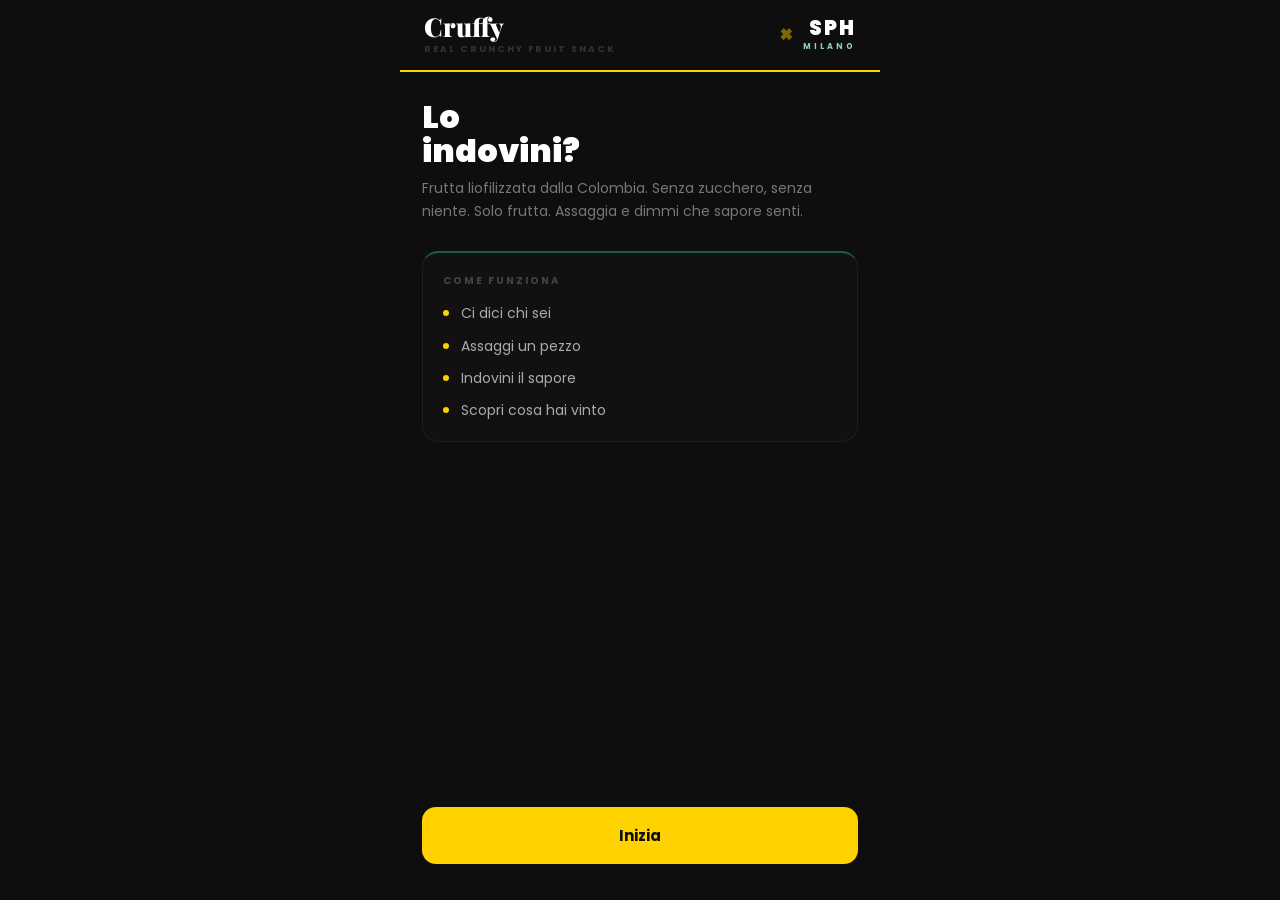
==== frontend/index.html @ 066dfe55 "Split into frontend/ + backend/; wire game to Cruffy API - Reorganize: game (index.html, app.js, sty" ====
<!DOCTYPE html>
<html lang="es">
<head>
  <meta charset="UTF-8" />
  <meta name="viewport" content="width=device-width, initial-scale=1.0, maximum-scale=1.0" />
  <meta name="description" content="Prova Cruffy a SPH Milano — frutta liofilizzata dalla Colombia, senza zucchero. Indovina il sapore e vinci uno sconto." />
  <title>Cruffy × SPH Milano — Try &amp; Guess</title>

  <!-- Preconnect para reducir latencia de fuentes -->
  <link rel="preconnect" href="https://fonts.googleapis.com" />
  <link rel="preconnect" href="https://fonts.gstatic.com" crossorigin />
  <link
    href="https://fonts.googleapis.com/css2?family=Poppins:wght@400;600;700;900&family=Playfair+Display:wght@900&display=swap"
    rel="stylesheet"
  />

  <link rel="stylesheet" href="style.css" />
</head>
<body>
  <div class="app" role="main">

    <!-- ══════════════════════════════════════════ -->
    <!-- STEP 0: LANDING                           -->
    <!-- ══════════════════════════════════════════ -->
    <section class="step active" id="step-0" aria-label="Bienvenida">
      <header class="header" role="banner">
        <div class="collab-left">
          <div class="brand" aria-label="Cruffy">Cruffy</div>
          <div class="collab-sub" aria-hidden="true">Real crunchy fruit snack</div>
        </div>
        <div class="collab-right" aria-label="In partnership con SPH Milano">
          <span class="collab-times" aria-hidden="true">×</span>
          <div class="collab-partner-block" aria-hidden="true">
            <div class="collab-sph">SPH</div>
            <div class="collab-sph-city">MILANO</div>
          </div>
        </div>
      </header>

      <div class="content">

        <h1 class="step-title">Lo<br />indovini?</h1>
        <p class="step-sub">
          Frutta liofilizzata dalla Colombia. Senza zucchero, senza niente. Solo frutta.
          Assaggia e dimmi che sapore senti.
        </p>

        <div class="how-card" aria-label="Come funziona">
          <div class="how-label" aria-hidden="true">Come funziona</div>
          <ol class="how-list">
            <li class="how-step">
              <span class="how-dot" aria-hidden="true"></span>
              <span class="how-text">Ci dici chi sei</span>
            </li>
            <li class="how-step">
              <span class="how-dot" aria-hidden="true"></span>
              <span class="how-text">Assaggi un pezzo</span>
            </li>
            <li class="how-step">
              <span class="how-dot" aria-hidden="true"></span>
              <span class="how-text">Indovini il sapore</span>
            </li>
            <li class="how-step">
              <span class="how-dot" aria-hidden="true"></span>
              <span class="how-text">Scopri cosa hai vinto</span>
            </li>
          </ol>
        </div>

        <div class="spacer"></div>
        <button class="btn-primary" id="btn-start" type="button">Inizia</button>
      </div>
    </section>

    <!-- ══════════════════════════════════════════ -->
    <!-- STEP 1: FORM                              -->
    <!-- ══════════════════════════════════════════ -->
    <section class="step" id="step-1" aria-label="Modulo dati" aria-hidden="true">

      <header class="header" role="banner">
        <div class="collab-left">
          <div class="brand" aria-label="Cruffy">Cruffy</div>
          <div class="collab-sub" aria-hidden="true">Prima di assaggiare</div>
        </div>
        <div class="collab-right" aria-label="In partnership con SPH Milano">
          <span class="collab-times" aria-hidden="true">×</span>
          <div class="collab-partner-block" aria-hidden="true">
            <div class="collab-sph">SPH</div>
            <div class="collab-sph-city">MILANO</div>
          </div>
        </div>
      </header>

      <div class="content">

        <p class="form-pretitle" aria-hidden="true">Profilo atleta</p>
        <h1 class="step-title">Raccontaci<br />un po'</h1>
        <p class="step-sub">Niente di complicato. Solo per sapere con chi stiamo parlando.</p>

        <div class="alert" id="form-alert" role="alert" aria-live="assertive" aria-atomic="true">
          Abbiamo bisogno di almeno un contatto (WhatsApp o email) per mandarti quello che hai vinto.
        </div>

        <form id="lead-form" novalidate>

          <div class="form-card">

            <!-- Nome -->
            <div class="field">
              <label for="f-nombre">Il tuo nome</label>
              <input
                type="text"
                id="f-nombre"
                name="nombre"
                placeholder="Come ti chiamano"
                autocomplete="given-name"
                required
                aria-required="true"
              />
            </div>

            <div class="form-divider" aria-hidden="true"></div>

            <!-- Contatti -->
            <div class="field-row">
              <div class="field">
                <label for="f-whatsapp">WhatsApp</label>
                <input
                  type="tel"
                  id="f-whatsapp"
                  name="whatsapp"
                  placeholder="+39…"
                  autocomplete="tel"
                  inputmode="tel"
                  aria-describedby="contact-note"
                />
              </div>
              <div class="field">
                <label for="f-email">Email</label>
                <input
                  type="email"
                  id="f-email"
                  name="email"
                  placeholder="tua@email.com"
                  autocomplete="email"
                  inputmode="email"
                  aria-describedby="contact-note"
                />
              </div>
            </div>
            <p class="field-note" id="contact-note">
              Almeno uno. Ti mandiamo il risultato dove preferisci.
            </p>

            <div class="form-divider" aria-hidden="true"></div>

            <!-- Zona -->
            <div class="field" style="margin-bottom: 0">
              <label for="f-zona">
                In quale zona di Milano giochi a padel?
                <span class="label-optional" aria-label="facoltativo">— facoltativo</span>
              </label>
              <input
                type="text"
                id="f-zona"
                name="zona"
                placeholder="Barona, Navigli, Porta Genova…"
                aria-describedby="zona-hint"
              />
              <p class="field-note" id="zona-hint" style="margin-top:6px">
                Ci aiuta a sapere dove trovarti.
              </p>
            </div>

          </div><!-- /form-card -->

          <div class="spacer"></div>
          <button class="btn-primary" type="submit">Assaggia →</button>
        </form>
      </div>
    </section>

    <!-- ══════════════════════════════════════════ -->
    <!-- STEP 2: TASTE                             -->
    <!-- ══════════════════════════════════════════ -->
    <section class="step" id="step-2" aria-label="Scegli il sapore" aria-hidden="true">
      <header class="header" role="banner">
        <div class="collab-left">
          <div class="brand" aria-label="Cruffy">Cruffy</div>
          <div class="collab-sub" aria-hidden="true">Il momento della verità</div>
        </div>
        <div class="collab-right" aria-label="In partnership con SPH Milano">
          <span class="collab-times" aria-hidden="true">×</span>
          <div class="collab-partner-block" aria-hidden="true">
            <div class="collab-sph">SPH</div>
            <div class="collab-sph-city">MILANO</div>
          </div>
        </div>
      </header>

      <div class="content">
        <div class="taste-card">
          <span class="taste-icon" aria-hidden="true">👆</span>
          <h2 class="taste-title">Prendi un pezzo</h2>
          <p class="taste-desc">
            Assaggia il pezzo che ti diamo. Masticalo con calma. Chiudi gli occhi se vuoi.
            Che frutto è?
          </p>
        </div>

        <p class="guess-hint" aria-label="Seleziona quello che senti">Cosa senti?</p>

        <div class="flavor-grid" role="group" aria-label="Opzioni di sapore">
          <button class="flavor-btn" type="button" data-flavor="mango" aria-label="Mango — dolce e tropicale">
            <span class="f-emoji" aria-hidden="true">🥭</span>
            <span class="f-name">Mango</span>
            <span class="f-desc">Dolce, tropicale</span>
          </button>
          <button class="flavor-btn" type="button" data-flavor="pina" aria-label="Ananas — fresco e acidulo">
            <span class="f-emoji" aria-hidden="true">🍍</span>
            <span class="f-name">Ananas</span>
            <span class="f-desc">Fresco, acidulo</span>
          </button>
        </div>
      </div>
    </section>

    <!-- ══════════════════════════════════════════ -->
    <!-- STEP 2B: TRANSITION                       -->
    <!-- ══════════════════════════════════════════ -->
    <section class="step" id="step-2b" aria-label="Caricamento risultato" aria-hidden="true">
      <header class="header" role="banner">
        <div class="collab-left">
          <div class="brand" aria-label="Cruffy">Cruffy</div>
          <div class="collab-sub" aria-hidden="true">Un momento…</div>
        </div>
        <div class="collab-right" aria-label="In partnership con SPH Milano">
          <span class="collab-times" aria-hidden="true">×</span>
          <div class="collab-partner-block" aria-hidden="true">
            <div class="collab-sph">SPH</div>
            <div class="collab-sph-city">MILANO</div>
          </div>
        </div>
      </header>

      <div class="content">
        <div class="spinner-wrap" role="status" aria-live="polite" aria-label="Stiamo rivelando il tuo sapore, aspetta un momento">
          <div class="spin-ring" aria-hidden="true"></div>
          <p class="spin-text" aria-hidden="true">Stiamo rivelando il tuo sapore…</p>
        </div>
      </div>
    </section>

    <!-- ══════════════════════════════════════════ -->
    <!-- STEP 3: RESULT + IG GATE                  -->
    <!-- ══════════════════════════════════════════ -->
    <section class="step" id="step-3" aria-label="Il tuo risultato" aria-hidden="true">
      <header class="header" role="banner">
        <div class="collab-left">
          <div class="brand" aria-label="Cruffy">Cruffy</div>
          <div class="collab-sub" aria-hidden="true">Il tuo risultato</div>
        </div>
        <div class="collab-right" aria-label="In partnership con SPH Milano">
          <span class="collab-times" aria-hidden="true">×</span>
          <div class="collab-partner-block" aria-hidden="true">
            <div class="collab-sph">SPH</div>
            <div class="collab-sph-city">MILANO</div>
          </div>
        </div>
      </header>

      <div class="content">

        <div class="result-badge correct pop-in" id="result-badge" role="status" aria-live="polite" aria-atomic="true">
          <span class="r-icon" id="r-icon" aria-hidden="true">🏆</span>
          <p class="r-title" id="r-title">Palato da esperto!</p>
          <p class="r-sub" id="r-sub">Non tutti lo indovinano al primo tentativo. Sei dei nostri.</p>
        </div>

        <!-- Instagram gate -->
        <div class="ig-gate">
          <p class="ig-gate-label" aria-hidden="true">Per riscattare il premio</p>
          <a
            class="btn-primary"
            href="https://instagram.com/cruffy_eu"
            target="_blank"
            rel="noopener noreferrer"
            aria-label="Seguici su Instagram @cruffy_eu, apre in nuova scheda"
          >
            Seguici su Instagram — @cruffy_eu
          </a>
          <p class="ig-gate-note">Poi mostra questa schermata al team Cruffy</p>
        </div>

        <div class="spacer"></div>

        <!-- Bottone riservato al team per sbloccare il premio -->
        <button
          class="btn-unlock"
          id="btn-unlock"
          type="button"
          aria-label="Sblocca il premio — solo per il team Cruffy"
        >
          Team Cruffy — Sblocca il premio →
        </button>

      </div>
    </section>

    <!-- ══════════════════════════════════════════ -->
    <!-- STEP 4: PRIZE REVEAL                      -->
    <!-- ══════════════════════════════════════════ -->
    <section class="step" id="step-4" aria-label="Il tuo premio" aria-hidden="true">
      <header class="header" role="banner">
        <div class="collab-left">
          <div class="brand" aria-label="Cruffy">Cruffy</div>
          <div class="collab-sub" aria-hidden="true">Il tuo premio</div>
        </div>
        <div class="collab-right" aria-label="In partnership con SPH Milano">
          <span class="collab-times" aria-hidden="true">×</span>
          <div class="collab-partner-block" aria-hidden="true">
            <div class="collab-sph">SPH</div>
            <div class="collab-sph-city">MILANO</div>
          </div>
        </div>
      </header>

      <div class="content">

        <!-- Premio aleatorio -->
        <div class="prize-card pop-in" id="prize-card" role="status" aria-live="polite" aria-atomic="true">
          <span class="prize-icon" id="prize-icon" aria-hidden="true">⚡</span>
          <p class="prize-super" aria-hidden="true">Hai vinto</p>
          <h2 class="prize-title" id="prize-title">Snack energetico gratis</h2>
          <p class="prize-desc" id="prize-desc">Portalo a casa — è tuo.</p>
        </div>

        <!-- Ticket con código descuento -->
        <div class="ticket" aria-label="Il tuo codice sconto">
          <div class="ticket-top">
            <p class="t-event-label" aria-hidden="true">Attivazione</p>
            <p class="t-event-name" id="ticket-event">SPH Milano · Giugno 2026</p>
          </div>

          <div class="t-section">
            <p class="t-label" id="prices-label">Se vuoi il pack completo</p>
            <ul class="price-list" aria-labelledby="prices-label">
              <li class="price-item">
                <span class="p-desc">1 pack</span>
                <span class="p-price">€3.99</span>
              </li>
              <li class="price-item highlight">
                <span class="p-desc">2 pack — mango + ananas</span>
                <span class="p-price">€7</span>
              </li>
              <li class="price-item">
                <span class="p-desc">6 pack · settimana intera</span>
                <span class="p-price">€20</span>
              </li>
              <li class="price-item">
                <span class="p-desc">12 pack · due settimane</span>
                <span class="p-price">€40</span>
              </li>
            </ul>
          </div>

          <div class="t-section">
            <p class="t-label" id="code-label">Il tuo codice per ordinare online</p>
            <div class="code-wrap" aria-labelledby="code-label">
              <p class="code-val" id="ticket-code">CRUFFYSPH</p>
              <p class="code-note" id="ticket-pct">12% OFF su cruffyfoods.com</p>
              <a
                class="btn-shop"
                id="btn-shop"
                href="https://www.cruffyfoods.com/discount/CRUFFYSPH?redirect=/cart"
                target="_blank"
                rel="noopener noreferrer"
                aria-label="Vai al carrello con il tuo sconto già applicato"
              >
                Vai al carrello con lo sconto →
              </a>
            </div>

            <div class="cd-wrap" aria-label="Tempo rimanente del codice">
              <p class="cd-label" aria-hidden="true">Valido per</p>
              <div class="cd-row" role="timer" aria-live="off">
                <div class="cd-box">
                  <span class="cd-num" id="cd-d" aria-label="giorni">07</span>
                  <span class="cd-unit" aria-hidden="true">giorni</span>
                </div>
                <div class="cd-box">
                  <span class="cd-num" id="cd-h" aria-label="ore">00</span>
                  <span class="cd-unit" aria-hidden="true">ore</span>
                </div>
                <div class="cd-box">
                  <span class="cd-num" id="cd-m" aria-label="minuti">00</span>
                  <span class="cd-unit" aria-hidden="true">min</span>
                </div>
              </div>
            </div>
          </div>
        </div><!-- /ticket -->

        <p class="show-note" aria-live="polite">Mostra questa schermata al team Cruffy</p>

      </div>
    </section>

  </div><!-- /app -->

  <script src="app.js"></script>
</body>
</html>
---- frontend/style.css ----
/* ═══════════════════════════════════════════════
   CRUFFY — Try & Guess
   style.css
   ─────────────────────────────────────────────
   Secciones:
   1. Reset & base
   2. Layout de la app y steps
   3. Header
   4. Contenido general
   5. Cómo funciona
   6. Formulario
   7. Botones
   8. Paso "taste" — tarjeta y sabores
   9. Spinner / transición
   10. Resultado + ticket
   11. Countdown
   12. Botón Instagram + nota final
   13. Animaciones
   ═══════════════════════════════════════════════ */


/* ─── 1. Reset & base ─────────────────────────── */

*,
*::before,
*::after {
  margin: 0;
  padding: 0;
  box-sizing: border-box;
  -webkit-tap-highlight-color: transparent;
}

body {
  font-family: 'Poppins', sans-serif;
  background: #0E0E0E;
  color: #FFF;
  min-height: 100vh;
  display: flex;
  justify-content: center;
}

/* Reduce animaciones para usuarios que lo prefieren */
@media (prefers-reduced-motion: reduce) {
  *,
  *::before,
  *::after {
    animation-duration: 0.01ms !important;
    transition-duration: 0.01ms !important;
  }
}


/* ─── 2. Layout: app y steps ──────────────────── */

.app {
  width: 100%;
  max-width: 480px;
  min-height: 100vh;
}

.step {
  display: none;
  flex-direction: column;
  min-height: 100vh;
}

.step.active {
  display: flex;
}


/* ─── 3. Header ───────────────────────────────── */

.header {
  background: #0E0E0E;
  padding: 14px 24px;
  display: flex;
  align-items: center;
  justify-content: space-between;
  border-bottom: 2px solid #FFD200;
  flex-shrink: 0;
}

.brand {
  font-family: 'Playfair Display', Georgia, serif;
  font-size: 26px;
  font-weight: 900;
  color: #FFF;
  letter-spacing: 0;
  line-height: 1;
}

.tagline {
  display: none;
}


/* ─── 4. Contenido general ────────────────────── */

.content {
  flex: 1;
  padding: 28px 22px 36px;
  display: flex;
  flex-direction: column;
}

.spacer {
  flex: 1;
  min-height: 24px;
}

.partner-badge {
  display: inline-flex;
  align-items: center;
  background: #181818;
  border: 1px solid #252525;
  border-radius: 20px;
  padding: 5px 14px;
  font-size: 12px;
  color: #666;
  margin-bottom: 22px;
  width: fit-content;
}

.step-title {
  font-size: 32px;
  font-weight: 900;
  line-height: 1.05;
  margin-bottom: 10px;
}

.step-sub {
  font-size: 14px;
  color: #777;
  line-height: 1.65;
  margin-bottom: 28px;
}


/* ─── 5. Cómo funciona ────────────────────────── */

.how-card {
  background: #111;
  border: 1px solid #1E1E1E;
  border-top: 2px solid #1B5E42;
  border-radius: 16px;
  padding: 20px;
  margin-bottom: 28px;
}

.how-label {
  font-size: 10px;
  font-weight: 700;
  letter-spacing: 2px;
  text-transform: uppercase;
  color: #444;
  margin-bottom: 14px;
}

.how-list {
  list-style: none;
}

.how-step {
  display: flex;
  align-items: flex-start;
  gap: 12px;
  margin-bottom: 12px;
}

.how-step:last-child {
  margin-bottom: 0;
}

.how-dot {
  width: 6px;
  height: 6px;
  background: #FFD200;
  border-radius: 50%;
  flex-shrink: 0;
  margin-top: 7px;
}

.how-text {
  font-size: 14px;
  color: #AAA;
  line-height: 1.45;
}


/* ─── 6. Formulario ───────────────────────────── */

.field {
  margin-bottom: 16px;
}

.field label {
  font-size: 10px;
  font-weight: 700;
  letter-spacing: 1.5px;
  text-transform: uppercase;
  color: #555;
  display: block;
  margin-bottom: 9px;
}

.label-optional {
  font-size: 10px;
  color: #3A3A3A;
  font-weight: 400;
  text-transform: none;
  letter-spacing: 0;
}

.field input {
  width: 100%;
  background: #111;
  border: 1.5px solid #222;
  border-radius: 12px;
  padding: 14px 16px;
  font-size: 16px;   /* ≥16px evita zoom en iOS */
  color: #FFF;
  font-family: 'Poppins', sans-serif;
  outline: none;
  transition: border-color 0.2s;
}

.field input:focus {
  border-color: #FFD200;
}

.field input::placeholder {
  color: #3A3A3A;
}

.field-row {
  display: grid;
  grid-template-columns: 1fr 1fr;
  gap: 12px;
}

.field-note {
  font-size: 11px;
  color: #444;
  margin-top: 6px;
  line-height: 1.4;
}

.alert {
  background: #1A1200;
  border: 1px solid #3A2D00;
  border-radius: 10px;
  padding: 12px 14px;
  font-size: 13px;
  color: #AA8800;
  margin-bottom: 14px;
  display: none;
}

.alert.visible {
  display: block;
}


/* ─── 7. Botones ──────────────────────────────── */

.btn-primary {
  width: 100%;
  background: #FFD200;
  color: #0E0E0E;
  border: none;
  border-radius: 14px;
  padding: 17px;
  font-size: 15px;
  font-weight: 700;
  cursor: pointer;
  font-family: 'Poppins', sans-serif;
  transition: transform 0.1s, opacity 0.1s;
}

.btn-primary:hover {
  opacity: 0.92;
}

.btn-primary:active {
  transform: scale(0.97);
  opacity: 0.85;
}

.btn-primary:focus-visible {
  outline: 3px solid #FFF;
  outline-offset: 3px;
}

/* Permite usar btn-primary en <a> */
a.btn-primary {
  display: block;
  text-decoration: none;
  text-align: center;
}


/* ─── 8. Taste — tarjeta y sabores ───────────── */

.taste-card {
  background: #111;
  border: 1px solid #1E1E1E;
  border-top: 2px solid #FFD200;
  border-radius: 20px;
  padding: 32px 24px;
  text-align: center;
  margin-bottom: 32px;
}

.taste-icon {
  font-size: 48px;
  margin-bottom: 14px;
  display: block;
}

.taste-title {
  font-size: 20px;
  font-weight: 700;
  margin-bottom: 8px;
}

.taste-desc {
  font-size: 14px;
  color: #777;
  line-height: 1.6;
}

.guess-hint {
  font-size: 11px;
  font-weight: 700;
  letter-spacing: 2px;
  text-transform: uppercase;
  color: #444;
  text-align: center;
  margin-bottom: 18px;
}

.flavor-grid {
  display: grid;
  grid-template-columns: 1fr 1fr;
  gap: 14px;
}

.flavor-btn {
  background: #111;
  border: 1.5px solid #222;
  border-radius: 20px;
  padding: 30px 14px;
  text-align: center;
  cursor: pointer;
  transition: border-color 0.2s, background 0.2s, transform 0.1s;
  font-family: 'Poppins', sans-serif;
  color: #FFF;
  width: 100%;
  display: flex;
  flex-direction: column;
  align-items: center;
}

.flavor-btn:hover {
  border-color: #333;
  background: #161616;
}

.flavor-btn:active {
  transform: scale(0.95);
}

.flavor-btn:focus-visible {
  outline: none;
  border-color: #FFD200;
  box-shadow: 0 0 0 3px rgba(255, 210, 0, 0.18);
}

.f-emoji {
  font-size: 42px;
  display: block;
  margin-bottom: 10px;
}

.f-name {
  font-size: 17px;
  font-weight: 700;
}

.f-desc {
  font-size: 11px;
  color: #666;
  margin-top: 4px;
}


/* ─── 9. Spinner / transición ─────────────────── */

.spinner-wrap {
  display: flex;
  flex-direction: column;
  align-items: center;
  justify-content: center;
  flex: 1;
  gap: 18px;
}

.spin-ring {
  width: 42px;
  height: 42px;
  border: 3px solid #1E1E1E;
  border-top: 3px solid #FFD200;
  border-radius: 50%;
  animation: spin 0.75s linear infinite;
}

.spin-text {
  font-size: 14px;
  color: #555;
}

@keyframes spin {
  to { transform: rotate(360deg); }
}


/* ─── 10. Resultado + ticket ──────────────────── */

.result-badge {
  border-radius: 20px;
  padding: 28px 22px;
  text-align: center;
  margin-bottom: 22px;
}

.result-badge.correct {
  background: #FFD200;
}

.result-badge.wrong {
  background: #2A7A5A;
}

.r-icon {
  font-size: 48px;
  display: block;
  margin-bottom: 10px;
}

.result-badge.correct .r-title,
.result-badge.correct .r-sub { color: #0E0E0E; }

.result-badge.wrong .r-title { color: #FFF; }
.result-badge.wrong .r-sub   { color: #B8DECE; }

.r-title {
  font-size: 22px;
  font-weight: 900;
  color: #0E0E0E;
}

.r-sub {
  font-size: 13px;
  color: #333;
  margin-top: 6px;
  line-height: 1.5;
}

.ticket {
  background: #111;
  border: 1px solid #1E1E1E;
  border-radius: 20px;
  overflow: hidden;
  margin-bottom: 16px;
}

.ticket-top {
  background: #1B5E42;
  padding: 12px 20px;
  text-align: center;
}

.t-event-label {
  font-size: 9px;
  font-weight: 700;
  letter-spacing: 2px;
  text-transform: uppercase;
  color: #8ECFB4;
  opacity: 0.85;
}

.t-event-name {
  font-size: 15px;
  font-weight: 700;
  color: #FFF;
}

.t-section {
  padding: 18px 20px;
  border-bottom: 1px solid #1A1A1A;
}

.t-section:last-child {
  border-bottom: none;
}

.t-label {
  font-size: 9px;
  font-weight: 700;
  letter-spacing: 1.5px;
  text-transform: uppercase;
  color: #444;
  margin-bottom: 12px;
}

.price-list {
  list-style: none;
  display: flex;
  flex-direction: column;
  gap: 10px;
}

.price-item {
  display: flex;
  justify-content: space-between;
  align-items: center;
}

.p-desc {
  font-size: 13px;
  color: #777;
}

.p-price {
  font-size: 14px;
  font-weight: 600;
  color: #CCC;
}

.price-item.highlight .p-desc {
  color: #FFD200;
  font-size: 13px;
}

.price-item.highlight .p-price {
  color: #FFD200;
  font-size: 15px;
  font-weight: 700;
}

.code-wrap {
  background: #0A0A0A;
  border: 1px solid #222;
  border-radius: 12px;
  padding: 16px;
  text-align: center;
}

.code-val {
  font-size: 20px;
  font-weight: 900;
  color: #FFD200;
  letter-spacing: 3px;
}

.code-note {
  font-size: 12px;
  color: #555;
  margin-top: 4px;
}

.btn-shop {
  display: block;
  margin-top: 14px;
  background: #FFD200;
  color: #0E0E0E;
  border-radius: 12px;
  padding: 13px;
  font-size: 14px;
  font-weight: 700;
  text-align: center;
  text-decoration: none;
  font-family: 'Poppins', sans-serif;
  transition: opacity 0.1s, transform 0.1s;
}

.btn-shop:hover   { opacity: 0.92; }
.btn-shop:active  { transform: scale(0.97); opacity: 0.85; }
.btn-shop:focus-visible {
  outline: 3px solid #FFF;
  outline-offset: 3px;
}


/* ─── 11. Countdown ───────────────────────────── */

.cd-wrap {
  margin-top: 14px;
  text-align: center;
}

.cd-label {
  font-size: 10px;
  color: #444;
  text-transform: uppercase;
  letter-spacing: 1px;
  margin-bottom: 8px;
}

.cd-row {
  display: flex;
  justify-content: center;
  gap: 10px;
}

.cd-box {
  background: #0A0A0A;
  border-radius: 10px;
  padding: 10px 14px;
  min-width: 54px;
  text-align: center;
}

.cd-num {
  font-size: 20px;
  font-weight: 900;
  color: #FFD200;
  display: block;
  line-height: 1;
}

.cd-unit {
  font-size: 9px;
  color: #444;
  text-transform: uppercase;
  letter-spacing: 1px;
  margin-top: 3px;
  display: block;
}


/* ─── 12. Botón Instagram + nota final ────────── */

.btn-ig {
  width: 100%;
  background: transparent;
  border: 1px solid #2A2A2A;
  color: #888;
  border-radius: 14px;
  padding: 15px;
  font-size: 14px;
  font-weight: 500;
  cursor: pointer;
  text-align: center;
  text-decoration: none;
  display: block;
  margin-bottom: 10px;
  font-family: 'Poppins', sans-serif;
  transition: background 0.2s, color 0.2s, border-color 0.2s;
}

.btn-ig:hover {
  background: #1A1A1A;
  color: #FFF;
  border-color: #444;
}

.btn-ig:active {
  background: #1A1A1A;
  color: #FFF;
}

.btn-ig:focus-visible {
  outline: 3px solid #FFD200;
  outline-offset: 3px;
}

.show-note {
  text-align: center;
  font-size: 11px;
  color: #333;
  padding-top: 4px;
}


/* ─── 13. Header co-branded (global) ─────────── */

.collab-left { }

.collab-sub {
  font-size: 9px;
  font-weight: 700;
  color: #333;
  letter-spacing: 2px;
  text-transform: uppercase;
  margin-top: 3px;
}

.collab-right {
  display: flex;
  align-items: center;
  gap: 10px;
}

.collab-times {
  font-size: 22px;
  font-weight: 900;
  color: #FFD200;
  opacity: 0.45;
  line-height: 1;
}

.collab-partner-block {
  text-align: right;
}

.collab-sph {
  font-size: 20px;
  font-weight: 900;
  color: #FFF;
  letter-spacing: 2px;
  line-height: 1;
}

.collab-sph-city {
  font-size: 8px;
  font-weight: 700;
  color: #8ECFB4;
  letter-spacing: 3px;
  text-transform: uppercase;
  margin-top: 3px;
}


/* ─── 14. Form híbrido Cruffy × SPH ──────────── */

.form-pretitle {
  font-size: 10px;
  font-weight: 700;
  letter-spacing: 3px;
  text-transform: uppercase;
  color: #8ECFB4;
  margin-bottom: 8px;
}

.form-card {
  background: #111;
  border: 1px solid #222;
  border-top: 2.5px solid #FFD200;
  border-radius: 20px;
  padding: 22px 18px 20px;
  margin-bottom: 20px;
}

.form-divider {
  height: 1px;
  background: #1A1A1A;
  margin: 18px 0 16px;
}

/* ─── 15. IG Gate (step 3) ───────────────────── */

.ig-gate {
  text-align: center;
  margin-top: 22px;
}

.ig-gate-label {
  font-size: 10px;
  font-weight: 700;
  letter-spacing: 2.5px;
  text-transform: uppercase;
  color: #8ECFB4;
  margin-bottom: 14px;
}

.ig-gate-note {
  font-size: 12px;
  color: #444;
  margin-top: 12px;
  line-height: 1.55;
}

.btn-unlock {
  width: 100%;
  background: transparent;
  border: 1px solid #1B5E42;
  color: #8ECFB4;
  border-radius: 14px;
  padding: 14px;
  font-size: 12px;
  font-weight: 600;
  cursor: pointer;
  text-align: center;
  font-family: 'Poppins', sans-serif;
  letter-spacing: 0.5px;
  transition: background 0.2s, color 0.2s;
}

.btn-unlock:hover  { background: #1B5E42; color: #FFF; }
.btn-unlock:active { background: #164D35; color: #FFF; }

.btn-unlock:focus-visible {
  outline: 3px solid #8ECFB4;
  outline-offset: 3px;
}


/* ─── 16. Prize card (step 4) ────────────────── */

.prize-card {
  background: #FFD200;
  border-radius: 24px;
  padding: 32px 24px 28px;
  text-align: center;
  margin-bottom: 22px;
}

.prize-icon {
  font-size: 52px;
  display: block;
  margin-bottom: 10px;
}

.prize-super {
  font-size: 10px;
  font-weight: 700;
  letter-spacing: 3px;
  text-transform: uppercase;
  color: #444;
  margin-bottom: 6px;
}

.prize-title {
  font-size: 24px;
  font-weight: 900;
  color: #0E0E0E;
  line-height: 1.15;
  margin-bottom: 8px;
}

.prize-desc {
  font-size: 14px;
  color: #333;
  line-height: 1.5;
}


/* ─── 17. Animaciones ─────────────────────────── */

@keyframes popIn {
  0%   { transform: scale(0.75); opacity: 0; }
  65%  { transform: scale(1.04); }
  100% { transform: scale(1);    opacity: 1; }
}

.pop-in {
  animation: popIn 0.45s cubic-bezier(0.175, 0.885, 0.32, 1.275) forwards;
}
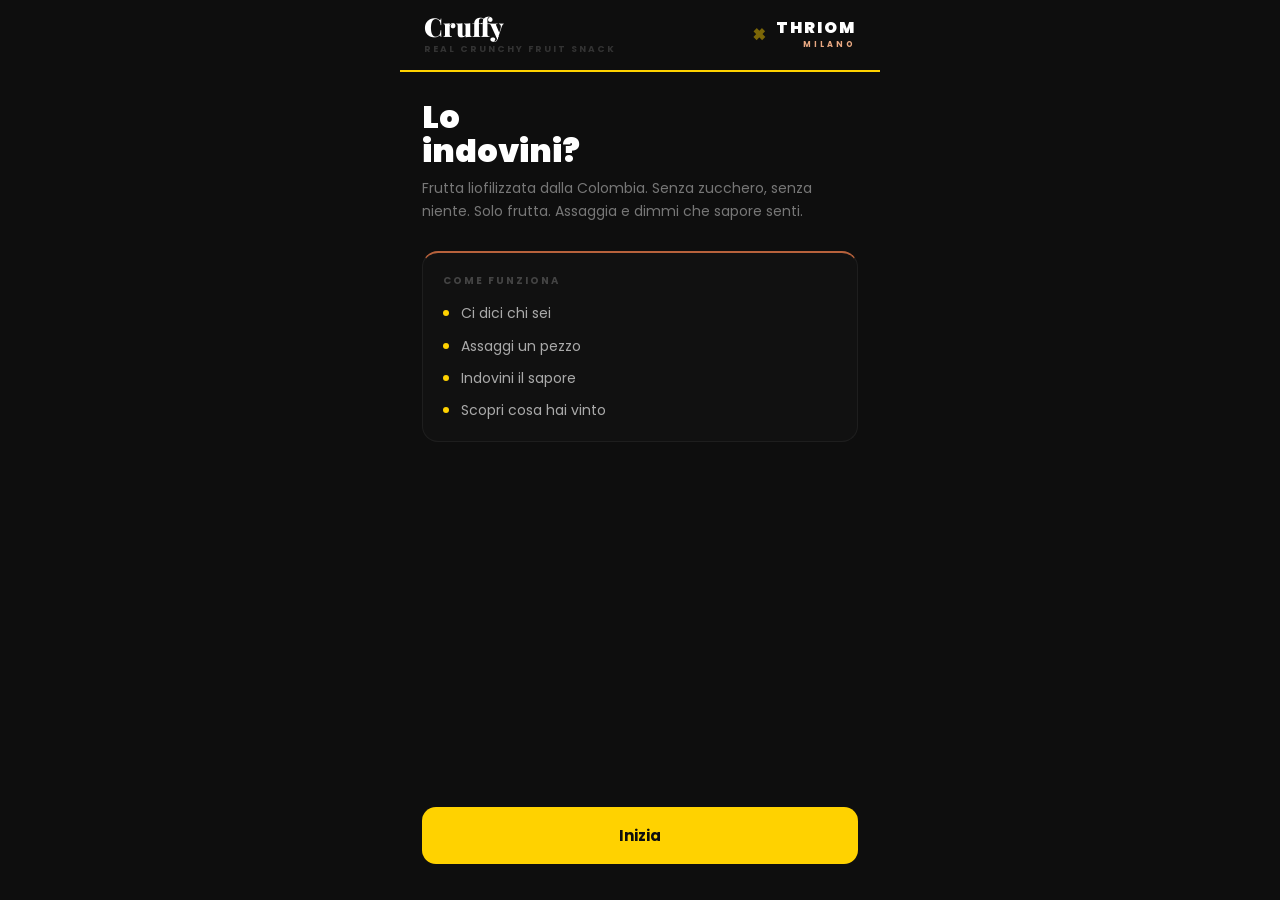
==== commit 2e48f86d: "Merge remote-tracking branch 'origin/main'" ====
--- a/frontend/index.html
+++ b/frontend/index.html
@@ -3,8 +3,8 @@
 <head>
   <meta charset="UTF-8" />
   <meta name="viewport" content="width=device-width, initial-scale=1.0, maximum-scale=1.0" />
-  <meta name="description" content="Prova Cruffy a SPH Milano — frutta liofilizzata dalla Colombia, senza zucchero. Indovina il sapore e vinci uno sconto." />
-  <title>Cruffy × SPH Milano — Try &amp; Guess</title>
+  <meta name="description" content="Prova Cruffy da Thriom Milano — frutta liofilizzata dalla Colombia, senza zucchero. Indovina il sapore e vinci uno sconto." />
+  <title>Cruffy × Thriom — Try &amp; Guess</title>
 
   <!-- Preconnect para reducir latencia de fuentes -->
   <link rel="preconnect" href="https://fonts.googleapis.com" />
@@ -28,10 +28,10 @@
           <div class="brand" aria-label="Cruffy">Cruffy</div>
           <div class="collab-sub" aria-hidden="true">Real crunchy fruit snack</div>
         </div>
-        <div class="collab-right" aria-label="In partnership con SPH Milano">
-          <span class="collab-times" aria-hidden="true">×</span>
-          <div class="collab-partner-block" aria-hidden="true">
-            <div class="collab-sph">SPH</div>
+        <div class="collab-right" aria-label="In partnership con Thriom Milano">
+          <span class="collab-times" aria-hidden="true">×</span>
+          <div class="collab-partner-block" aria-hidden="true">
+            <div class="collab-sph">THRIOM</div>
             <div class="collab-sph-city">MILANO</div>
           </div>
         </div>
@@ -82,10 +82,10 @@
           <div class="brand" aria-label="Cruffy">Cruffy</div>
           <div class="collab-sub" aria-hidden="true">Prima di assaggiare</div>
         </div>
-        <div class="collab-right" aria-label="In partnership con SPH Milano">
-          <span class="collab-times" aria-hidden="true">×</span>
-          <div class="collab-partner-block" aria-hidden="true">
-            <div class="collab-sph">SPH</div>
+        <div class="collab-right" aria-label="In partnership con Thriom Milano">
+          <span class="collab-times" aria-hidden="true">×</span>
+          <div class="collab-partner-block" aria-hidden="true">
+            <div class="collab-sph">THRIOM</div>
             <div class="collab-sph-city">MILANO</div>
           </div>
         </div>
@@ -157,14 +157,14 @@
             <!-- Zona -->
             <div class="field" style="margin-bottom: 0">
               <label for="f-zona">
-                In quale zona di Milano giochi a padel?
+                In quale zona di Milano ti alleni?
                 <span class="label-optional" aria-label="facoltativo">— facoltativo</span>
               </label>
               <input
                 type="text"
                 id="f-zona"
                 name="zona"
-                placeholder="Barona, Navigli, Porta Genova…"
+                placeholder="Risorgimento, P.ta Venezia, Navigli…"
                 aria-describedby="zona-hint"
               />
               <p class="field-note" id="zona-hint" style="margin-top:6px">
@@ -189,10 +189,10 @@
           <div class="brand" aria-label="Cruffy">Cruffy</div>
           <div class="collab-sub" aria-hidden="true">Il momento della verità</div>
         </div>
-        <div class="collab-right" aria-label="In partnership con SPH Milano">
-          <span class="collab-times" aria-hidden="true">×</span>
-          <div class="collab-partner-block" aria-hidden="true">
-            <div class="collab-sph">SPH</div>
+        <div class="collab-right" aria-label="In partnership con Thriom Milano">
+          <span class="collab-times" aria-hidden="true">×</span>
+          <div class="collab-partner-block" aria-hidden="true">
+            <div class="collab-sph">THRIOM</div>
             <div class="collab-sph-city">MILANO</div>
           </div>
         </div>
@@ -234,10 +234,10 @@
           <div class="brand" aria-label="Cruffy">Cruffy</div>
           <div class="collab-sub" aria-hidden="true">Un momento…</div>
         </div>
-        <div class="collab-right" aria-label="In partnership con SPH Milano">
-          <span class="collab-times" aria-hidden="true">×</span>
-          <div class="collab-partner-block" aria-hidden="true">
-            <div class="collab-sph">SPH</div>
+        <div class="collab-right" aria-label="In partnership con Thriom Milano">
+          <span class="collab-times" aria-hidden="true">×</span>
+          <div class="collab-partner-block" aria-hidden="true">
+            <div class="collab-sph">THRIOM</div>
             <div class="collab-sph-city">MILANO</div>
           </div>
         </div>
@@ -260,10 +260,10 @@
           <div class="brand" aria-label="Cruffy">Cruffy</div>
           <div class="collab-sub" aria-hidden="true">Il tuo risultato</div>
         </div>
-        <div class="collab-right" aria-label="In partnership con SPH Milano">
-          <span class="collab-times" aria-hidden="true">×</span>
-          <div class="collab-partner-block" aria-hidden="true">
-            <div class="collab-sph">SPH</div>
+        <div class="collab-right" aria-label="In partnership con Thriom Milano">
+          <span class="collab-times" aria-hidden="true">×</span>
+          <div class="collab-partner-block" aria-hidden="true">
+            <div class="collab-sph">THRIOM</div>
             <div class="collab-sph-city">MILANO</div>
           </div>
         </div>
@@ -316,10 +316,10 @@
           <div class="brand" aria-label="Cruffy">Cruffy</div>
           <div class="collab-sub" aria-hidden="true">Il tuo premio</div>
         </div>
-        <div class="collab-right" aria-label="In partnership con SPH Milano">
-          <span class="collab-times" aria-hidden="true">×</span>
-          <div class="collab-partner-block" aria-hidden="true">
-            <div class="collab-sph">SPH</div>
+        <div class="collab-right" aria-label="In partnership con Thriom Milano">
+          <span class="collab-times" aria-hidden="true">×</span>
+          <div class="collab-partner-block" aria-hidden="true">
+            <div class="collab-sph">THRIOM</div>
             <div class="collab-sph-city">MILANO</div>
           </div>
         </div>
@@ -339,27 +339,23 @@
         <div class="ticket" aria-label="Il tuo codice sconto">
           <div class="ticket-top">
             <p class="t-event-label" aria-hidden="true">Attivazione</p>
-            <p class="t-event-name" id="ticket-event">SPH Milano · Giugno 2026</p>
+            <p class="t-event-name" id="ticket-event">Thriom · Giugno 2026</p>
           </div>
 
           <div class="t-section">
             <p class="t-label" id="prices-label">Se vuoi il pack completo</p>
             <ul class="price-list" aria-labelledby="prices-label">
               <li class="price-item">
-                <span class="p-desc">1 pack</span>
-                <span class="p-price">€3.99</span>
+                <span class="p-desc">6 buste · Mix</span>
+                <span class="p-price">€20,94</span>
               </li>
               <li class="price-item highlight">
-                <span class="p-desc">2 pack — mango + ananas</span>
-                <span class="p-price">€7</span>
+                <span class="p-desc">12 buste · Mix</span>
+                <span class="p-price">€38,00</span>
               </li>
               <li class="price-item">
-                <span class="p-desc">6 pack · settimana intera</span>
-                <span class="p-price">€20</span>
-              </li>
-              <li class="price-item">
-                <span class="p-desc">12 pack · due settimane</span>
-                <span class="p-price">€40</span>
+                <span class="p-desc">24 buste · Mix</span>
+                <span class="p-price">€71,76</span>
               </li>
             </ul>
           </div>
@@ -368,11 +364,11 @@
             <p class="t-label" id="code-label">Il tuo codice per ordinare online</p>
             <div class="code-wrap" aria-labelledby="code-label">
               <p class="code-val" id="ticket-code">CRUFFYSPH</p>
-              <p class="code-note" id="ticket-pct">12% OFF su cruffyfoods.com</p>
+              <p class="code-note" id="ticket-pct">12% OFF su Cruffy</p>
               <a
                 class="btn-shop"
                 id="btn-shop"
-                href="https://www.cruffyfoods.com/discount/CRUFFYSPH?redirect=/cart"
+                href="https://cruffyfoods.onrender.com/cart/?add=bundle-12-mix&coupon=CRUFFYSPH"
                 target="_blank"
                 rel="noopener noreferrer"
                 aria-label="Vai al carrello con il tuo sconto già applicato"
--- a/frontend/style.css
+++ b/frontend/style.css
@@ -142,7 +142,7 @@
 .how-card {
   background: #111;
   border: 1px solid #1E1E1E;
-  border-top: 2px solid #1B5E42;
+  border-top: 2px solid #B8623C;
   border-radius: 16px;
   padding: 20px;
   margin-bottom: 28px;
@@ -439,7 +439,7 @@
 }
 
 .result-badge.wrong {
-  background: #2A7A5A;
+  background: #C4724A;
 }
 
 .r-icon {
@@ -452,7 +452,7 @@
 .result-badge.correct .r-sub { color: #0E0E0E; }
 
 .result-badge.wrong .r-title { color: #FFF; }
-.result-badge.wrong .r-sub   { color: #B8DECE; }
+.result-badge.wrong .r-sub   { color: #F0C4A8; }
 
 .r-title {
   font-size: 22px;
@@ -476,7 +476,7 @@
 }
 
 .ticket-top {
-  background: #1B5E42;
+  background: #B8623C;
   padding: 12px 20px;
   text-align: center;
 }
@@ -486,7 +486,7 @@
   font-weight: 700;
   letter-spacing: 2px;
   text-transform: uppercase;
-  color: #8ECFB4;
+  color: #E8A882;
   opacity: 0.85;
 }
 
@@ -716,7 +716,7 @@
 }
 
 .collab-sph {
-  font-size: 20px;
+  font-size: 16px;
   font-weight: 900;
   color: #FFF;
   letter-spacing: 2px;
@@ -726,21 +726,21 @@
 .collab-sph-city {
   font-size: 8px;
   font-weight: 700;
-  color: #8ECFB4;
+  color: #E8A882;
   letter-spacing: 3px;
   text-transform: uppercase;
   margin-top: 3px;
 }
 
 
-/* ─── 14. Form híbrido Cruffy × SPH ──────────── */
+/* ─── 14. Form híbrido Cruffy × Thriom ───────── */
 
 .form-pretitle {
   font-size: 10px;
   font-weight: 700;
   letter-spacing: 3px;
   text-transform: uppercase;
-  color: #8ECFB4;
+  color: #E8A882;
   margin-bottom: 8px;
 }
 
@@ -771,7 +771,7 @@
   font-weight: 700;
   letter-spacing: 2.5px;
   text-transform: uppercase;
-  color: #8ECFB4;
+  color: #E8A882;
   margin-bottom: 14px;
 }
 
@@ -785,8 +785,8 @@
 .btn-unlock {
   width: 100%;
   background: transparent;
-  border: 1px solid #1B5E42;
-  color: #8ECFB4;
+  border: 1px solid #B8623C;
+  color: #E8A882;
   border-radius: 14px;
   padding: 14px;
   font-size: 12px;
@@ -798,11 +798,11 @@
   transition: background 0.2s, color 0.2s;
 }
 
-.btn-unlock:hover  { background: #1B5E42; color: #FFF; }
-.btn-unlock:active { background: #164D35; color: #FFF; }
+.btn-unlock:hover  { background: #B8623C; color: #FFF; }
+.btn-unlock:active { background: #9A4A28; color: #FFF; }
 
 .btn-unlock:focus-visible {
-  outline: 3px solid #8ECFB4;
+  outline: 3px solid #E8A882;
   outline-offset: 3px;
 }
 
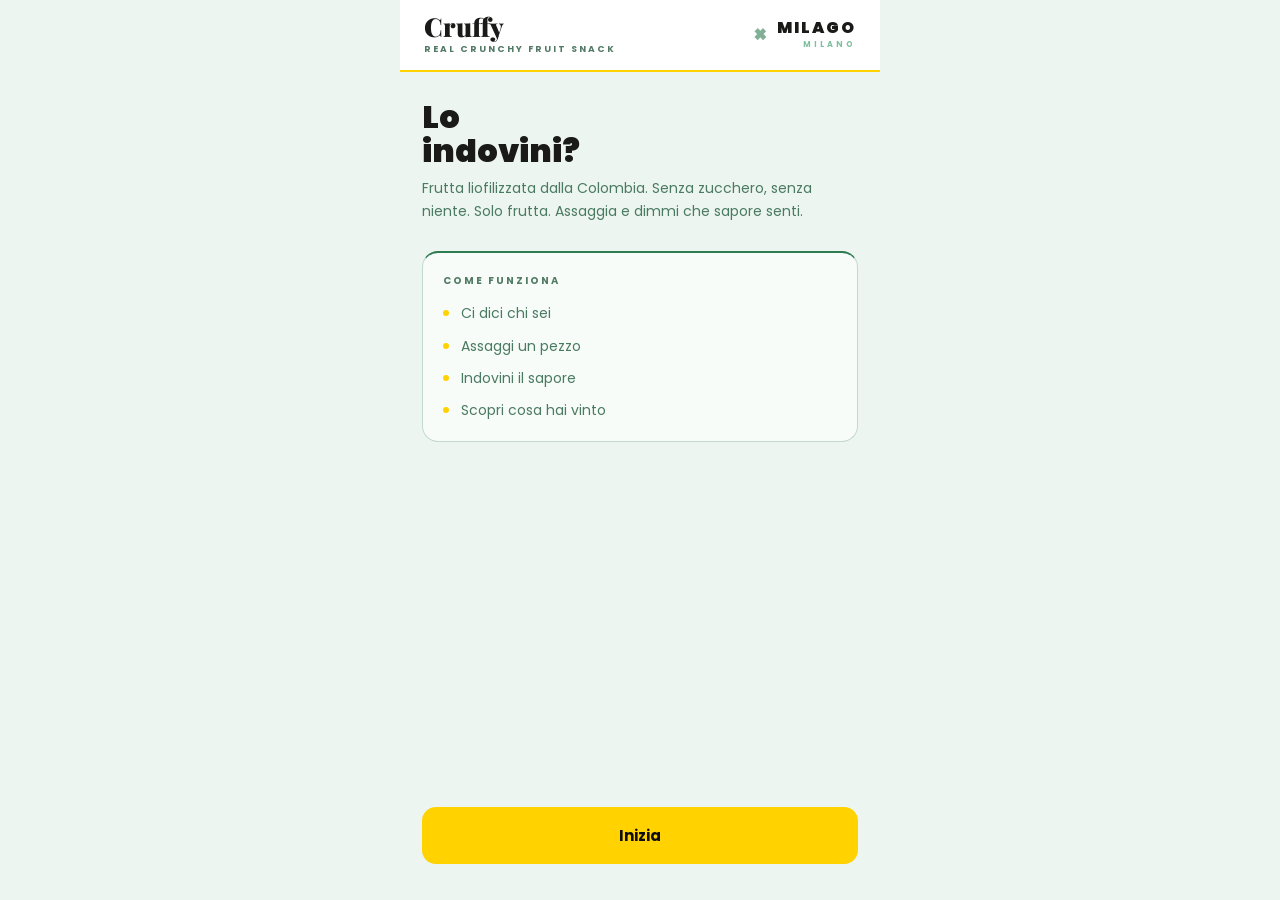
==== commit 1c4c52ca: "Merge branch 'spector'" ====
--- a/frontend/index.html
+++ b/frontend/index.html
@@ -3,8 +3,8 @@
 <head>
   <meta charset="UTF-8" />
   <meta name="viewport" content="width=device-width, initial-scale=1.0, maximum-scale=1.0" />
-  <meta name="description" content="Prova Cruffy da Thriom Milano — frutta liofilizzata dalla Colombia, senza zucchero. Indovina il sapore e vinci uno sconto." />
-  <title>Cruffy × Thriom — Try &amp; Guess</title>
+  <meta name="description" content="Prova Cruffy da Milago Fitness Milano — frutta liofilizzata dalla Colombia, senza zucchero. Indovina il sapore e vinci uno sconto." />
+  <title>Cruffy × Milago Fitness — Try &amp; Guess</title>
 
   <!-- Preconnect para reducir latencia de fuentes -->
   <link rel="preconnect" href="https://fonts.googleapis.com" />
@@ -28,10 +28,10 @@
           <div class="brand" aria-label="Cruffy">Cruffy</div>
           <div class="collab-sub" aria-hidden="true">Real crunchy fruit snack</div>
         </div>
-        <div class="collab-right" aria-label="In partnership con Thriom Milano">
-          <span class="collab-times" aria-hidden="true">×</span>
-          <div class="collab-partner-block" aria-hidden="true">
-            <div class="collab-sph">THRIOM</div>
+        <div class="collab-right" aria-label="In partnership con Milago Milano">
+          <span class="collab-times" aria-hidden="true">×</span>
+          <div class="collab-partner-block" aria-hidden="true">
+            <div class="collab-sph">MILAGO</div>
             <div class="collab-sph-city">MILANO</div>
           </div>
         </div>
@@ -82,10 +82,10 @@
           <div class="brand" aria-label="Cruffy">Cruffy</div>
           <div class="collab-sub" aria-hidden="true">Prima di assaggiare</div>
         </div>
-        <div class="collab-right" aria-label="In partnership con Thriom Milano">
-          <span class="collab-times" aria-hidden="true">×</span>
-          <div class="collab-partner-block" aria-hidden="true">
-            <div class="collab-sph">THRIOM</div>
+        <div class="collab-right" aria-label="In partnership con Milago Milano">
+          <span class="collab-times" aria-hidden="true">×</span>
+          <div class="collab-partner-block" aria-hidden="true">
+            <div class="collab-sph">MILAGO</div>
             <div class="collab-sph-city">MILANO</div>
           </div>
         </div>
@@ -189,10 +189,10 @@
           <div class="brand" aria-label="Cruffy">Cruffy</div>
           <div class="collab-sub" aria-hidden="true">Il momento della verità</div>
         </div>
-        <div class="collab-right" aria-label="In partnership con Thriom Milano">
-          <span class="collab-times" aria-hidden="true">×</span>
-          <div class="collab-partner-block" aria-hidden="true">
-            <div class="collab-sph">THRIOM</div>
+        <div class="collab-right" aria-label="In partnership con Milago Milano">
+          <span class="collab-times" aria-hidden="true">×</span>
+          <div class="collab-partner-block" aria-hidden="true">
+            <div class="collab-sph">MILAGO</div>
             <div class="collab-sph-city">MILANO</div>
           </div>
         </div>
@@ -234,10 +234,10 @@
           <div class="brand" aria-label="Cruffy">Cruffy</div>
           <div class="collab-sub" aria-hidden="true">Un momento…</div>
         </div>
-        <div class="collab-right" aria-label="In partnership con Thriom Milano">
-          <span class="collab-times" aria-hidden="true">×</span>
-          <div class="collab-partner-block" aria-hidden="true">
-            <div class="collab-sph">THRIOM</div>
+        <div class="collab-right" aria-label="In partnership con Milago Milano">
+          <span class="collab-times" aria-hidden="true">×</span>
+          <div class="collab-partner-block" aria-hidden="true">
+            <div class="collab-sph">MILAGO</div>
             <div class="collab-sph-city">MILANO</div>
           </div>
         </div>
@@ -260,10 +260,10 @@
           <div class="brand" aria-label="Cruffy">Cruffy</div>
           <div class="collab-sub" aria-hidden="true">Il tuo risultato</div>
         </div>
-        <div class="collab-right" aria-label="In partnership con Thriom Milano">
-          <span class="collab-times" aria-hidden="true">×</span>
-          <div class="collab-partner-block" aria-hidden="true">
-            <div class="collab-sph">THRIOM</div>
+        <div class="collab-right" aria-label="In partnership con Milago Milano">
+          <span class="collab-times" aria-hidden="true">×</span>
+          <div class="collab-partner-block" aria-hidden="true">
+            <div class="collab-sph">MILAGO</div>
             <div class="collab-sph-city">MILANO</div>
           </div>
         </div>
@@ -316,10 +316,10 @@
           <div class="brand" aria-label="Cruffy">Cruffy</div>
           <div class="collab-sub" aria-hidden="true">Il tuo premio</div>
         </div>
-        <div class="collab-right" aria-label="In partnership con Thriom Milano">
-          <span class="collab-times" aria-hidden="true">×</span>
-          <div class="collab-partner-block" aria-hidden="true">
-            <div class="collab-sph">THRIOM</div>
+        <div class="collab-right" aria-label="In partnership con Milago Milano">
+          <span class="collab-times" aria-hidden="true">×</span>
+          <div class="collab-partner-block" aria-hidden="true">
+            <div class="collab-sph">MILAGO</div>
             <div class="collab-sph-city">MILANO</div>
           </div>
         </div>
@@ -339,7 +339,7 @@
         <div class="ticket" aria-label="Il tuo codice sconto">
           <div class="ticket-top">
             <p class="t-event-label" aria-hidden="true">Attivazione</p>
-            <p class="t-event-name" id="ticket-event">Thriom · Giugno 2026</p>
+            <p class="t-event-name" id="ticket-event">Milago · Giugno 2026</p>
           </div>
 
           <div class="t-section">
--- a/frontend/style.css
+++ b/frontend/style.css
@@ -32,8 +32,8 @@
 
 body {
   font-family: 'Poppins', sans-serif;
-  background: #0E0E0E;
-  color: #FFF;
+  background: #EDF5F0;
+  color: #1A1A18;
   min-height: 100vh;
   display: flex;
   justify-content: center;
@@ -72,7 +72,7 @@
 /* ─── 3. Header ───────────────────────────────── */
 
 .header {
-  background: #0E0E0E;
+  background: #FFF;
   padding: 14px 24px;
   display: flex;
   align-items: center;
@@ -85,7 +85,7 @@
   font-family: 'Playfair Display', Georgia, serif;
   font-size: 26px;
   font-weight: 900;
-  color: #FFF;
+  color: #1A1A18;
   letter-spacing: 0;
   line-height: 1;
 }
@@ -112,12 +112,12 @@
 .partner-badge {
   display: inline-flex;
   align-items: center;
-  background: #181818;
-  border: 1px solid #252525;
+  background: #DFF0E8;
+  border: 1px solid #C4D9CD;
   border-radius: 20px;
   padding: 5px 14px;
   font-size: 12px;
-  color: #666;
+  color: #527A65;
   margin-bottom: 22px;
   width: fit-content;
 }
@@ -131,7 +131,7 @@
 
 .step-sub {
   font-size: 14px;
-  color: #777;
+  color: #4A7A62;
   line-height: 1.65;
   margin-bottom: 28px;
 }
@@ -140,9 +140,9 @@
 /* ─── 5. Cómo funciona ────────────────────────── */
 
 .how-card {
-  background: #111;
-  border: 1px solid #1E1E1E;
-  border-top: 2px solid #B8623C;
+  background: #F8FCF9;
+  border: 1px solid #C4D9CD;
+  border-top: 2px solid #2E7D52;
   border-radius: 16px;
   padding: 20px;
   margin-bottom: 28px;
@@ -153,7 +153,7 @@
   font-weight: 700;
   letter-spacing: 2px;
   text-transform: uppercase;
-  color: #444;
+  color: #527A65;
   margin-bottom: 14px;
 }
 
@@ -183,7 +183,7 @@
 
 .how-text {
   font-size: 14px;
-  color: #AAA;
+  color: #4A7A62;
   line-height: 1.45;
 }
 
@@ -199,14 +199,14 @@
   font-weight: 700;
   letter-spacing: 1.5px;
   text-transform: uppercase;
-  color: #555;
+  color: #3A5A47;
   display: block;
   margin-bottom: 9px;
 }
 
 .label-optional {
   font-size: 10px;
-  color: #3A3A3A;
+  color: #6A8A78;
   font-weight: 400;
   text-transform: none;
   letter-spacing: 0;
@@ -214,23 +214,23 @@
 
 .field input {
   width: 100%;
-  background: #111;
-  border: 1.5px solid #222;
+  background: #F8FCF9;
+  border: 1.5px solid #C4D9CD;
   border-radius: 12px;
   padding: 14px 16px;
   font-size: 16px;   /* ≥16px evita zoom en iOS */
-  color: #FFF;
+  color: #1A1A18;
   font-family: 'Poppins', sans-serif;
   outline: none;
   transition: border-color 0.2s;
 }
 
 .field input:focus {
-  border-color: #FFD200;
+  border-color: #2E7D52;
 }
 
 .field input::placeholder {
-  color: #3A3A3A;
+  color: #88B09A;
 }
 
 .field-row {
@@ -241,18 +241,18 @@
 
 .field-note {
   font-size: 11px;
-  color: #444;
+  color: #6A8A78;
   margin-top: 6px;
   line-height: 1.4;
 }
 
 .alert {
-  background: #1A1200;
-  border: 1px solid #3A2D00;
+  background: #EDFAF4;
+  border: 1px solid #A8D8BE;
   border-radius: 10px;
   padding: 12px 14px;
   font-size: 13px;
-  color: #AA8800;
+  color: #1A5430;
   margin-bottom: 14px;
   display: none;
 }
@@ -303,8 +303,8 @@
 /* ─── 8. Taste — tarjeta y sabores ───────────── */
 
 .taste-card {
-  background: #111;
-  border: 1px solid #1E1E1E;
+  background: #F8FCF9;
+  border: 1px solid #C4D9CD;
   border-top: 2px solid #FFD200;
   border-radius: 20px;
   padding: 32px 24px;
@@ -326,7 +326,7 @@
 
 .taste-desc {
   font-size: 14px;
-  color: #777;
+  color: #4A7A62;
   line-height: 1.6;
 }
 
@@ -335,7 +335,7 @@
   font-weight: 700;
   letter-spacing: 2px;
   text-transform: uppercase;
-  color: #444;
+  color: #527A65;
   text-align: center;
   margin-bottom: 18px;
 }
@@ -347,15 +347,15 @@
 }
 
 .flavor-btn {
-  background: #111;
-  border: 1.5px solid #222;
+  background: #F8FCF9;
+  border: 1.5px solid #C4D9CD;
   border-radius: 20px;
   padding: 30px 14px;
   text-align: center;
   cursor: pointer;
   transition: border-color 0.2s, background 0.2s, transform 0.1s;
   font-family: 'Poppins', sans-serif;
-  color: #FFF;
+  color: #1A1A18;
   width: 100%;
   display: flex;
   flex-direction: column;
@@ -363,8 +363,8 @@
 }
 
 .flavor-btn:hover {
-  border-color: #333;
-  background: #161616;
+  border-color: #2E7D52;
+  background: #EDF5F0;
 }
 
 .flavor-btn:active {
@@ -390,7 +390,7 @@
 
 .f-desc {
   font-size: 11px;
-  color: #666;
+  color: #6A8A78;
   margin-top: 4px;
 }
 
@@ -409,15 +409,15 @@
 .spin-ring {
   width: 42px;
   height: 42px;
-  border: 3px solid #1E1E1E;
-  border-top: 3px solid #FFD200;
+  border: 3px solid #C4D9CD;
+  border-top: 3px solid #2E7D52;
   border-radius: 50%;
   animation: spin 0.75s linear infinite;
 }
 
 .spin-text {
   font-size: 14px;
-  color: #555;
+  color: #4A7A62;
 }
 
 @keyframes spin {
@@ -468,15 +468,15 @@
 }
 
 .ticket {
-  background: #111;
-  border: 1px solid #1E1E1E;
+  background: #F8FCF9;
+  border: 1px solid #C4D9CD;
   border-radius: 20px;
   overflow: hidden;
   margin-bottom: 16px;
 }
 
 .ticket-top {
-  background: #B8623C;
+  background: #2E7D52;
   padding: 12px 20px;
   text-align: center;
 }
@@ -486,7 +486,7 @@
   font-weight: 700;
   letter-spacing: 2px;
   text-transform: uppercase;
-  color: #E8A882;
+  color: #80BFA0;
   opacity: 0.85;
 }
 
@@ -498,7 +498,7 @@
 
 .t-section {
   padding: 18px 20px;
-  border-bottom: 1px solid #1A1A1A;
+  border-bottom: 1px solid #D4E8DC;
 }
 
 .t-section:last-child {
@@ -510,7 +510,7 @@
   font-weight: 700;
   letter-spacing: 1.5px;
   text-transform: uppercase;
-  color: #444;
+  color: #527A65;
   margin-bottom: 12px;
 }
 
@@ -529,13 +529,13 @@
 
 .p-desc {
   font-size: 13px;
-  color: #777;
+  color: #4A7A62;
 }
 
 .p-price {
   font-size: 14px;
   font-weight: 600;
-  color: #CCC;
+  color: #2A1F14;
 }
 
 .price-item.highlight .p-desc {
@@ -550,8 +550,8 @@
 }
 
 .code-wrap {
-  background: #0A0A0A;
-  border: 1px solid #222;
+  background: #DFF0E8;
+  border: 1px solid #C4D9CD;
   border-radius: 12px;
   padding: 16px;
   text-align: center;
@@ -566,7 +566,7 @@
 
 .code-note {
   font-size: 12px;
-  color: #555;
+  color: #4A7A62;
   margin-top: 4px;
 }
 
@@ -588,7 +588,7 @@
 .btn-shop:hover   { opacity: 0.92; }
 .btn-shop:active  { transform: scale(0.97); opacity: 0.85; }
 .btn-shop:focus-visible {
-  outline: 3px solid #FFF;
+  outline: 3px solid #2E7D52;
   outline-offset: 3px;
 }
 
@@ -602,7 +602,7 @@
 
 .cd-label {
   font-size: 10px;
-  color: #444;
+  color: #527A65;
   text-transform: uppercase;
   letter-spacing: 1px;
   margin-bottom: 8px;
@@ -615,7 +615,7 @@
 }
 
 .cd-box {
-  background: #0A0A0A;
+  background: #DFF0E8;
   border-radius: 10px;
   padding: 10px 14px;
   min-width: 54px;
@@ -632,7 +632,7 @@
 
 .cd-unit {
   font-size: 9px;
-  color: #444;
+  color: #527A65;
   text-transform: uppercase;
   letter-spacing: 1px;
   margin-top: 3px;
@@ -645,8 +645,8 @@
 .btn-ig {
   width: 100%;
   background: transparent;
-  border: 1px solid #2A2A2A;
-  color: #888;
+  border: 1px solid #C4D9CD;
+  color: #4A7A62;
   border-radius: 14px;
   padding: 15px;
   font-size: 14px;
@@ -661,14 +661,14 @@
 }
 
 .btn-ig:hover {
-  background: #1A1A1A;
-  color: #FFF;
-  border-color: #444;
+  background: #EDF5F0;
+  color: #1A1A18;
+  border-color: #2E7D52;
 }
 
 .btn-ig:active {
-  background: #1A1A1A;
-  color: #FFF;
+  background: #EDF5F0;
+  color: #1A1A18;
 }
 
 .btn-ig:focus-visible {
@@ -679,7 +679,7 @@
 .show-note {
   text-align: center;
   font-size: 11px;
-  color: #333;
+  color: #4A7A62;
   padding-top: 4px;
 }
 
@@ -691,7 +691,7 @@
 .collab-sub {
   font-size: 9px;
   font-weight: 700;
-  color: #333;
+  color: #527A65;
   letter-spacing: 2px;
   text-transform: uppercase;
   margin-top: 3px;
@@ -706,8 +706,8 @@
 .collab-times {
   font-size: 22px;
   font-weight: 900;
-  color: #FFD200;
-  opacity: 0.45;
+  color: #2E7D52;
+  opacity: 0.6;
   line-height: 1;
 }
 
@@ -718,7 +718,7 @@
 .collab-sph {
   font-size: 16px;
   font-weight: 900;
-  color: #FFF;
+  color: #1A1A18;
   letter-spacing: 2px;
   line-height: 1;
 }
@@ -726,7 +726,7 @@
 .collab-sph-city {
   font-size: 8px;
   font-weight: 700;
-  color: #E8A882;
+  color: #80BFA0;
   letter-spacing: 3px;
   text-transform: uppercase;
   margin-top: 3px;
@@ -740,14 +740,14 @@
   font-weight: 700;
   letter-spacing: 3px;
   text-transform: uppercase;
-  color: #E8A882;
+  color: #80BFA0;
   margin-bottom: 8px;
 }
 
 .form-card {
-  background: #111;
-  border: 1px solid #222;
-  border-top: 2.5px solid #FFD200;
+  background: #FFF;
+  border: 1px solid #C4D9CD;
+  border-top: 2.5px solid #2E7D52;
   border-radius: 20px;
   padding: 22px 18px 20px;
   margin-bottom: 20px;
@@ -755,8 +755,35 @@
 
 .form-divider {
   height: 1px;
-  background: #1A1A1A;
+  background: #D4E8DC;
   margin: 18px 0 16px;
+}
+
+/* Inputs y labels dentro del form card claro */
+.form-card .field label {
+  color: #3A5A47;
+}
+
+.form-card .label-optional {
+  color: #6A8A78;
+}
+
+.form-card .field input {
+  background: #F5FAF7;
+  border: 1.5px solid #C4D9CD;
+  color: #2A1F14;
+}
+
+.form-card .field input::placeholder {
+  color: #88B09A;
+}
+
+.form-card .field input:focus {
+  border-color: #2E7D52;
+}
+
+.form-card .field-note {
+  color: #6A8A78;
 }
 
 /* ─── 15. IG Gate (step 3) ───────────────────── */
@@ -771,13 +798,13 @@
   font-weight: 700;
   letter-spacing: 2.5px;
   text-transform: uppercase;
-  color: #E8A882;
+  color: #80BFA0;
   margin-bottom: 14px;
 }
 
 .ig-gate-note {
   font-size: 12px;
-  color: #444;
+  color: #4A7A62;
   margin-top: 12px;
   line-height: 1.55;
 }
@@ -785,8 +812,8 @@
 .btn-unlock {
   width: 100%;
   background: transparent;
-  border: 1px solid #B8623C;
-  color: #E8A882;
+  border: 1px solid #2E7D52;
+  color: #80BFA0;
   border-radius: 14px;
   padding: 14px;
   font-size: 12px;
@@ -798,11 +825,11 @@
   transition: background 0.2s, color 0.2s;
 }
 
-.btn-unlock:hover  { background: #B8623C; color: #FFF; }
-.btn-unlock:active { background: #9A4A28; color: #FFF; }
+.btn-unlock:hover  { background: #2E7D52; color: #FFF; }
+.btn-unlock:active { background: #1A5C38; color: #FFF; }
 
 .btn-unlock:focus-visible {
-  outline: 3px solid #E8A882;
+  outline: 3px solid #80BFA0;
   outline-offset: 3px;
 }
 
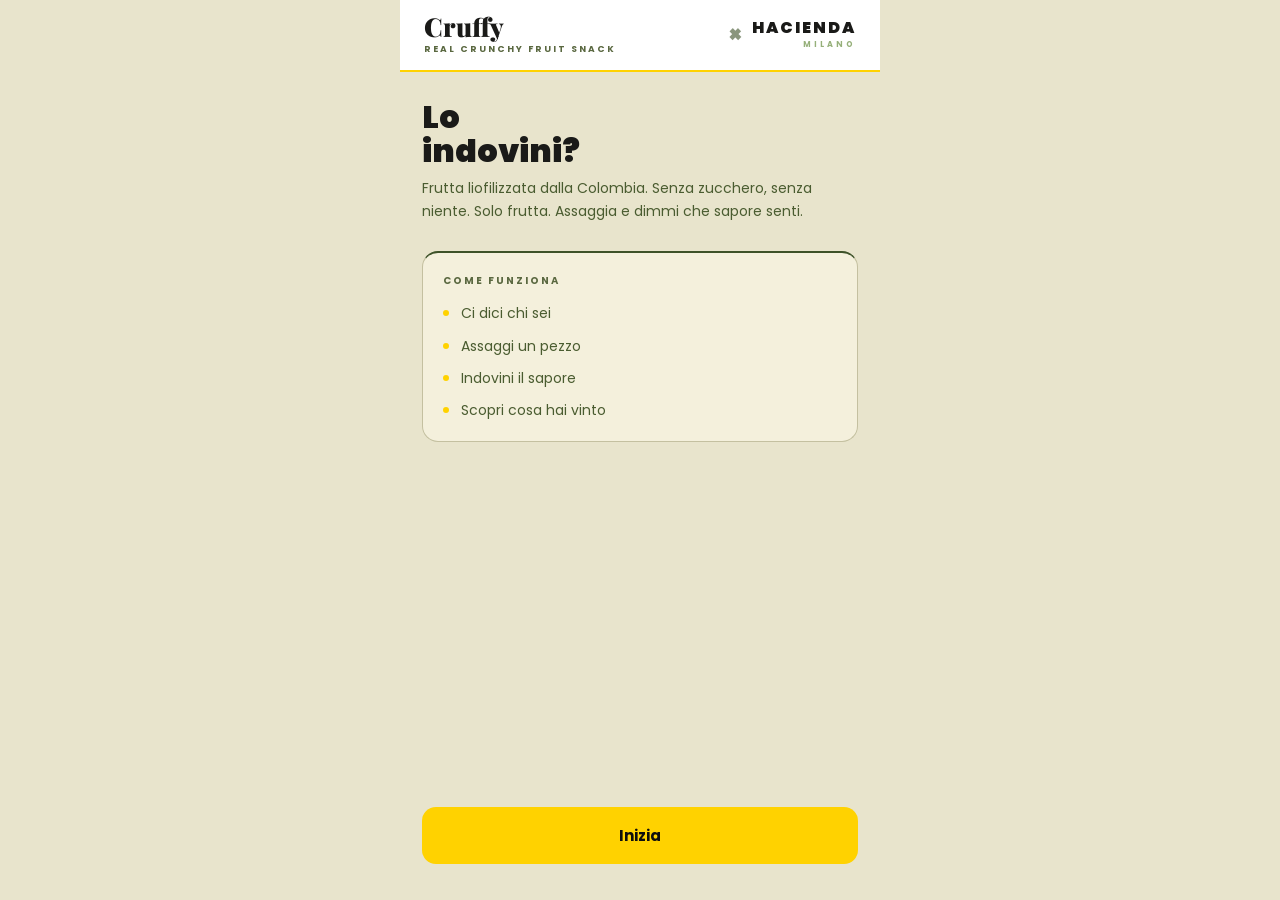
==== commit 42a503b6: "feat: attivazione Hacienda Garden Edit — palette olive botanico, prize pool 10 pack + 40 drink Co-Au" ====
--- a/frontend/index.html
+++ b/frontend/index.html
@@ -3,8 +3,8 @@
 <head>
   <meta charset="UTF-8" />
   <meta name="viewport" content="width=device-width, initial-scale=1.0, maximum-scale=1.0" />
-  <meta name="description" content="Prova Cruffy da Milago Fitness Milano — frutta liofilizzata dalla Colombia, senza zucchero. Indovina il sapore e vinci uno sconto." />
-  <title>Cruffy × Milago Fitness — Try &amp; Guess</title>
+  <meta name="description" content="Prova Cruffy al Hacienda Garden Edit — frutta liofilizzata dalla Colombia, senza zucchero. Indovina il sapore e vinci un premio." />
+  <title>Cruffy × Hacienda Garden Edit — Try &amp; Guess</title>
 
   <!-- Preconnect para reducir latencia de fuentes -->
   <link rel="preconnect" href="https://fonts.googleapis.com" />
@@ -28,10 +28,10 @@
           <div class="brand" aria-label="Cruffy">Cruffy</div>
           <div class="collab-sub" aria-hidden="true">Real crunchy fruit snack</div>
         </div>
-        <div class="collab-right" aria-label="In partnership con Milago Milano">
-          <span class="collab-times" aria-hidden="true">×</span>
-          <div class="collab-partner-block" aria-hidden="true">
-            <div class="collab-sph">MILAGO</div>
+        <div class="collab-right" aria-label="In partnership con Hacienda Milano">
+          <span class="collab-times" aria-hidden="true">×</span>
+          <div class="collab-partner-block" aria-hidden="true">
+            <div class="collab-sph">HACIENDA</div>
             <div class="collab-sph-city">MILANO</div>
           </div>
         </div>
@@ -82,10 +82,10 @@
           <div class="brand" aria-label="Cruffy">Cruffy</div>
           <div class="collab-sub" aria-hidden="true">Prima di assaggiare</div>
         </div>
-        <div class="collab-right" aria-label="In partnership con Milago Milano">
-          <span class="collab-times" aria-hidden="true">×</span>
-          <div class="collab-partner-block" aria-hidden="true">
-            <div class="collab-sph">MILAGO</div>
+        <div class="collab-right" aria-label="In partnership con Hacienda Milano">
+          <span class="collab-times" aria-hidden="true">×</span>
+          <div class="collab-partner-block" aria-hidden="true">
+            <div class="collab-sph">HACIENDA</div>
             <div class="collab-sph-city">MILANO</div>
           </div>
         </div>
@@ -189,10 +189,10 @@
           <div class="brand" aria-label="Cruffy">Cruffy</div>
           <div class="collab-sub" aria-hidden="true">Il momento della verità</div>
         </div>
-        <div class="collab-right" aria-label="In partnership con Milago Milano">
-          <span class="collab-times" aria-hidden="true">×</span>
-          <div class="collab-partner-block" aria-hidden="true">
-            <div class="collab-sph">MILAGO</div>
+        <div class="collab-right" aria-label="In partnership con Hacienda Milano">
+          <span class="collab-times" aria-hidden="true">×</span>
+          <div class="collab-partner-block" aria-hidden="true">
+            <div class="collab-sph">HACIENDA</div>
             <div class="collab-sph-city">MILANO</div>
           </div>
         </div>
@@ -234,10 +234,10 @@
           <div class="brand" aria-label="Cruffy">Cruffy</div>
           <div class="collab-sub" aria-hidden="true">Un momento…</div>
         </div>
-        <div class="collab-right" aria-label="In partnership con Milago Milano">
-          <span class="collab-times" aria-hidden="true">×</span>
-          <div class="collab-partner-block" aria-hidden="true">
-            <div class="collab-sph">MILAGO</div>
+        <div class="collab-right" aria-label="In partnership con Hacienda Milano">
+          <span class="collab-times" aria-hidden="true">×</span>
+          <div class="collab-partner-block" aria-hidden="true">
+            <div class="collab-sph">HACIENDA</div>
             <div class="collab-sph-city">MILANO</div>
           </div>
         </div>
@@ -260,10 +260,10 @@
           <div class="brand" aria-label="Cruffy">Cruffy</div>
           <div class="collab-sub" aria-hidden="true">Il tuo risultato</div>
         </div>
-        <div class="collab-right" aria-label="In partnership con Milago Milano">
-          <span class="collab-times" aria-hidden="true">×</span>
-          <div class="collab-partner-block" aria-hidden="true">
-            <div class="collab-sph">MILAGO</div>
+        <div class="collab-right" aria-label="In partnership con Hacienda Milano">
+          <span class="collab-times" aria-hidden="true">×</span>
+          <div class="collab-partner-block" aria-hidden="true">
+            <div class="collab-sph">HACIENDA</div>
             <div class="collab-sph-city">MILANO</div>
           </div>
         </div>
@@ -316,10 +316,10 @@
           <div class="brand" aria-label="Cruffy">Cruffy</div>
           <div class="collab-sub" aria-hidden="true">Il tuo premio</div>
         </div>
-        <div class="collab-right" aria-label="In partnership con Milago Milano">
-          <span class="collab-times" aria-hidden="true">×</span>
-          <div class="collab-partner-block" aria-hidden="true">
-            <div class="collab-sph">MILAGO</div>
+        <div class="collab-right" aria-label="In partnership con Hacienda Milano">
+          <span class="collab-times" aria-hidden="true">×</span>
+          <div class="collab-partner-block" aria-hidden="true">
+            <div class="collab-sph">HACIENDA</div>
             <div class="collab-sph-city">MILANO</div>
           </div>
         </div>
@@ -339,7 +339,7 @@
         <div class="ticket" aria-label="Il tuo codice sconto">
           <div class="ticket-top">
             <p class="t-event-label" aria-hidden="true">Attivazione</p>
-            <p class="t-event-name" id="ticket-event">Milago · Giugno 2026</p>
+            <p class="t-event-name" id="ticket-event">Hacienda · Giugno 2026</p>
           </div>
 
           <div class="t-section">
--- a/frontend/style.css
+++ b/frontend/style.css
@@ -32,7 +32,7 @@
 
 body {
   font-family: 'Poppins', sans-serif;
-  background: #EDF5F0;
+  background: #E8E4CC;
   color: #1A1A18;
   min-height: 100vh;
   display: flex;
@@ -112,12 +112,12 @@
 .partner-badge {
   display: inline-flex;
   align-items: center;
-  background: #DFF0E8;
-  border: 1px solid #C4D9CD;
+  background: #DDD8B8;
+  border: 1px solid #C4C0A0;
   border-radius: 20px;
   padding: 5px 14px;
   font-size: 12px;
-  color: #527A65;
+  color: #5A6840;
   margin-bottom: 22px;
   width: fit-content;
 }
@@ -131,7 +131,7 @@
 
 .step-sub {
   font-size: 14px;
-  color: #4A7A62;
+  color: #4A5C30;
   line-height: 1.65;
   margin-bottom: 28px;
 }
@@ -140,9 +140,9 @@
 /* ─── 5. Cómo funciona ────────────────────────── */
 
 .how-card {
-  background: #F8FCF9;
-  border: 1px solid #C4D9CD;
-  border-top: 2px solid #2E7D52;
+  background: #F4F0DC;
+  border: 1px solid #C4C0A0;
+  border-top: 2px solid #3D5228;
   border-radius: 16px;
   padding: 20px;
   margin-bottom: 28px;
@@ -153,7 +153,7 @@
   font-weight: 700;
   letter-spacing: 2px;
   text-transform: uppercase;
-  color: #527A65;
+  color: #5A6840;
   margin-bottom: 14px;
 }
 
@@ -183,7 +183,7 @@
 
 .how-text {
   font-size: 14px;
-  color: #4A7A62;
+  color: #4A5C30;
   line-height: 1.45;
 }
 
@@ -199,14 +199,14 @@
   font-weight: 700;
   letter-spacing: 1.5px;
   text-transform: uppercase;
-  color: #3A5A47;
+  color: #4A5C35;
   display: block;
   margin-bottom: 9px;
 }
 
 .label-optional {
   font-size: 10px;
-  color: #6A8A78;
+  color: #7A8A58;
   font-weight: 400;
   text-transform: none;
   letter-spacing: 0;
@@ -214,8 +214,8 @@
 
 .field input {
   width: 100%;
-  background: #F8FCF9;
-  border: 1.5px solid #C4D9CD;
+  background: #F4F0DC;
+  border: 1.5px solid #C4C0A0;
   border-radius: 12px;
   padding: 14px 16px;
   font-size: 16px;   /* ≥16px evita zoom en iOS */
@@ -226,11 +226,11 @@
 }
 
 .field input:focus {
-  border-color: #2E7D52;
+  border-color: #3D5228;
 }
 
 .field input::placeholder {
-  color: #88B09A;
+  color: #A8AA78;
 }
 
 .field-row {
@@ -241,18 +241,18 @@
 
 .field-note {
   font-size: 11px;
-  color: #6A8A78;
+  color: #7A8A58;
   margin-top: 6px;
   line-height: 1.4;
 }
 
 .alert {
-  background: #EDFAF4;
-  border: 1px solid #A8D8BE;
+  background: #F5F0DC;
+  border: 1px solid #C8C4A0;
   border-radius: 10px;
   padding: 12px 14px;
   font-size: 13px;
-  color: #1A5430;
+  color: #2A3A18;
   margin-bottom: 14px;
   display: none;
 }
@@ -303,8 +303,8 @@
 /* ─── 8. Taste — tarjeta y sabores ───────────── */
 
 .taste-card {
-  background: #F8FCF9;
-  border: 1px solid #C4D9CD;
+  background: #F4F0DC;
+  border: 1px solid #C4C0A0;
   border-top: 2px solid #FFD200;
   border-radius: 20px;
   padding: 32px 24px;
@@ -326,7 +326,7 @@
 
 .taste-desc {
   font-size: 14px;
-  color: #4A7A62;
+  color: #4A5C30;
   line-height: 1.6;
 }
 
@@ -335,7 +335,7 @@
   font-weight: 700;
   letter-spacing: 2px;
   text-transform: uppercase;
-  color: #527A65;
+  color: #5A6840;
   text-align: center;
   margin-bottom: 18px;
 }
@@ -347,8 +347,8 @@
 }
 
 .flavor-btn {
-  background: #F8FCF9;
-  border: 1.5px solid #C4D9CD;
+  background: #F4F0DC;
+  border: 1.5px solid #C4C0A0;
   border-radius: 20px;
   padding: 30px 14px;
   text-align: center;
@@ -363,8 +363,8 @@
 }
 
 .flavor-btn:hover {
-  border-color: #2E7D52;
-  background: #EDF5F0;
+  border-color: #3D5228;
+  background: #E8E4CC;
 }
 
 .flavor-btn:active {
@@ -390,7 +390,7 @@
 
 .f-desc {
   font-size: 11px;
-  color: #6A8A78;
+  color: #7A8A58;
   margin-top: 4px;
 }
 
@@ -409,15 +409,15 @@
 .spin-ring {
   width: 42px;
   height: 42px;
-  border: 3px solid #C4D9CD;
-  border-top: 3px solid #2E7D52;
+  border: 3px solid #C4C0A0;
+  border-top: 3px solid #3D5228;
   border-radius: 50%;
   animation: spin 0.75s linear infinite;
 }
 
 .spin-text {
   font-size: 14px;
-  color: #4A7A62;
+  color: #4A5C30;
 }
 
 @keyframes spin {
@@ -468,15 +468,15 @@
 }
 
 .ticket {
-  background: #F8FCF9;
-  border: 1px solid #C4D9CD;
+  background: #F4F0DC;
+  border: 1px solid #C4C0A0;
   border-radius: 20px;
   overflow: hidden;
   margin-bottom: 16px;
 }
 
 .ticket-top {
-  background: #2E7D52;
+  background: #3D5228;
   padding: 12px 20px;
   text-align: center;
 }
@@ -486,7 +486,7 @@
   font-weight: 700;
   letter-spacing: 2px;
   text-transform: uppercase;
-  color: #80BFA0;
+  color: #96B07A;
   opacity: 0.85;
 }
 
@@ -498,7 +498,7 @@
 
 .t-section {
   padding: 18px 20px;
-  border-bottom: 1px solid #D4E8DC;
+  border-bottom: 1px solid #D8D4B4;
 }
 
 .t-section:last-child {
@@ -510,7 +510,7 @@
   font-weight: 700;
   letter-spacing: 1.5px;
   text-transform: uppercase;
-  color: #527A65;
+  color: #5A6840;
   margin-bottom: 12px;
 }
 
@@ -529,7 +529,7 @@
 
 .p-desc {
   font-size: 13px;
-  color: #4A7A62;
+  color: #4A5C30;
 }
 
 .p-price {
@@ -550,8 +550,8 @@
 }
 
 .code-wrap {
-  background: #DFF0E8;
-  border: 1px solid #C4D9CD;
+  background: #DDD8B8;
+  border: 1px solid #C4C0A0;
   border-radius: 12px;
   padding: 16px;
   text-align: center;
@@ -566,7 +566,7 @@
 
 .code-note {
   font-size: 12px;
-  color: #4A7A62;
+  color: #4A5C30;
   margin-top: 4px;
 }
 
@@ -588,7 +588,7 @@
 .btn-shop:hover   { opacity: 0.92; }
 .btn-shop:active  { transform: scale(0.97); opacity: 0.85; }
 .btn-shop:focus-visible {
-  outline: 3px solid #2E7D52;
+  outline: 3px solid #3D5228;
   outline-offset: 3px;
 }
 
@@ -602,7 +602,7 @@
 
 .cd-label {
   font-size: 10px;
-  color: #527A65;
+  color: #5A6840;
   text-transform: uppercase;
   letter-spacing: 1px;
   margin-bottom: 8px;
@@ -615,7 +615,7 @@
 }
 
 .cd-box {
-  background: #DFF0E8;
+  background: #DDD8B8;
   border-radius: 10px;
   padding: 10px 14px;
   min-width: 54px;
@@ -632,7 +632,7 @@
 
 .cd-unit {
   font-size: 9px;
-  color: #527A65;
+  color: #5A6840;
   text-transform: uppercase;
   letter-spacing: 1px;
   margin-top: 3px;
@@ -645,8 +645,8 @@
 .btn-ig {
   width: 100%;
   background: transparent;
-  border: 1px solid #C4D9CD;
-  color: #4A7A62;
+  border: 1px solid #C4C0A0;
+  color: #4A5C30;
   border-radius: 14px;
   padding: 15px;
   font-size: 14px;
@@ -661,13 +661,13 @@
 }
 
 .btn-ig:hover {
-  background: #EDF5F0;
+  background: #E8E4CC;
   color: #1A1A18;
-  border-color: #2E7D52;
+  border-color: #3D5228;
 }
 
 .btn-ig:active {
-  background: #EDF5F0;
+  background: #E8E4CC;
   color: #1A1A18;
 }
 
@@ -679,7 +679,7 @@
 .show-note {
   text-align: center;
   font-size: 11px;
-  color: #4A7A62;
+  color: #4A5C30;
   padding-top: 4px;
 }
 
@@ -691,7 +691,7 @@
 .collab-sub {
   font-size: 9px;
   font-weight: 700;
-  color: #527A65;
+  color: #5A6840;
   letter-spacing: 2px;
   text-transform: uppercase;
   margin-top: 3px;
@@ -706,7 +706,7 @@
 .collab-times {
   font-size: 22px;
   font-weight: 900;
-  color: #2E7D52;
+  color: #3D5228;
   opacity: 0.6;
   line-height: 1;
 }
@@ -726,7 +726,7 @@
 .collab-sph-city {
   font-size: 8px;
   font-weight: 700;
-  color: #80BFA0;
+  color: #96B07A;
   letter-spacing: 3px;
   text-transform: uppercase;
   margin-top: 3px;
@@ -740,14 +740,14 @@
   font-weight: 700;
   letter-spacing: 3px;
   text-transform: uppercase;
-  color: #80BFA0;
+  color: #96B07A;
   margin-bottom: 8px;
 }
 
 .form-card {
   background: #FFF;
-  border: 1px solid #C4D9CD;
-  border-top: 2.5px solid #2E7D52;
+  border: 1px solid #C4C0A0;
+  border-top: 2.5px solid #3D5228;
   border-radius: 20px;
   padding: 22px 18px 20px;
   margin-bottom: 20px;
@@ -755,35 +755,35 @@
 
 .form-divider {
   height: 1px;
-  background: #D4E8DC;
+  background: #D8D4B4;
   margin: 18px 0 16px;
 }
 
 /* Inputs y labels dentro del form card claro */
 .form-card .field label {
-  color: #3A5A47;
+  color: #4A5C35;
 }
 
 .form-card .label-optional {
-  color: #6A8A78;
+  color: #7A8A58;
 }
 
 .form-card .field input {
-  background: #F5FAF7;
-  border: 1.5px solid #C4D9CD;
+  background: #F2EDD8;
+  border: 1.5px solid #C4C0A0;
   color: #2A1F14;
 }
 
 .form-card .field input::placeholder {
-  color: #88B09A;
+  color: #A8AA78;
 }
 
 .form-card .field input:focus {
-  border-color: #2E7D52;
+  border-color: #3D5228;
 }
 
 .form-card .field-note {
-  color: #6A8A78;
+  color: #7A8A58;
 }
 
 /* ─── 15. IG Gate (step 3) ───────────────────── */
@@ -798,13 +798,13 @@
   font-weight: 700;
   letter-spacing: 2.5px;
   text-transform: uppercase;
-  color: #80BFA0;
+  color: #96B07A;
   margin-bottom: 14px;
 }
 
 .ig-gate-note {
   font-size: 12px;
-  color: #4A7A62;
+  color: #4A5C30;
   margin-top: 12px;
   line-height: 1.55;
 }
@@ -812,8 +812,8 @@
 .btn-unlock {
   width: 100%;
   background: transparent;
-  border: 1px solid #2E7D52;
-  color: #80BFA0;
+  border: 1px solid #3D5228;
+  color: #96B07A;
   border-radius: 14px;
   padding: 14px;
   font-size: 12px;
@@ -825,11 +825,11 @@
   transition: background 0.2s, color 0.2s;
 }
 
-.btn-unlock:hover  { background: #2E7D52; color: #FFF; }
-.btn-unlock:active { background: #1A5C38; color: #FFF; }
+.btn-unlock:hover  { background: #3D5228; color: #FFF; }
+.btn-unlock:active { background: #2A3A1A; color: #FFF; }
 
 .btn-unlock:focus-visible {
-  outline: 3px solid #80BFA0;
+  outline: 3px solid #96B07A;
   outline-offset: 3px;
 }
 
